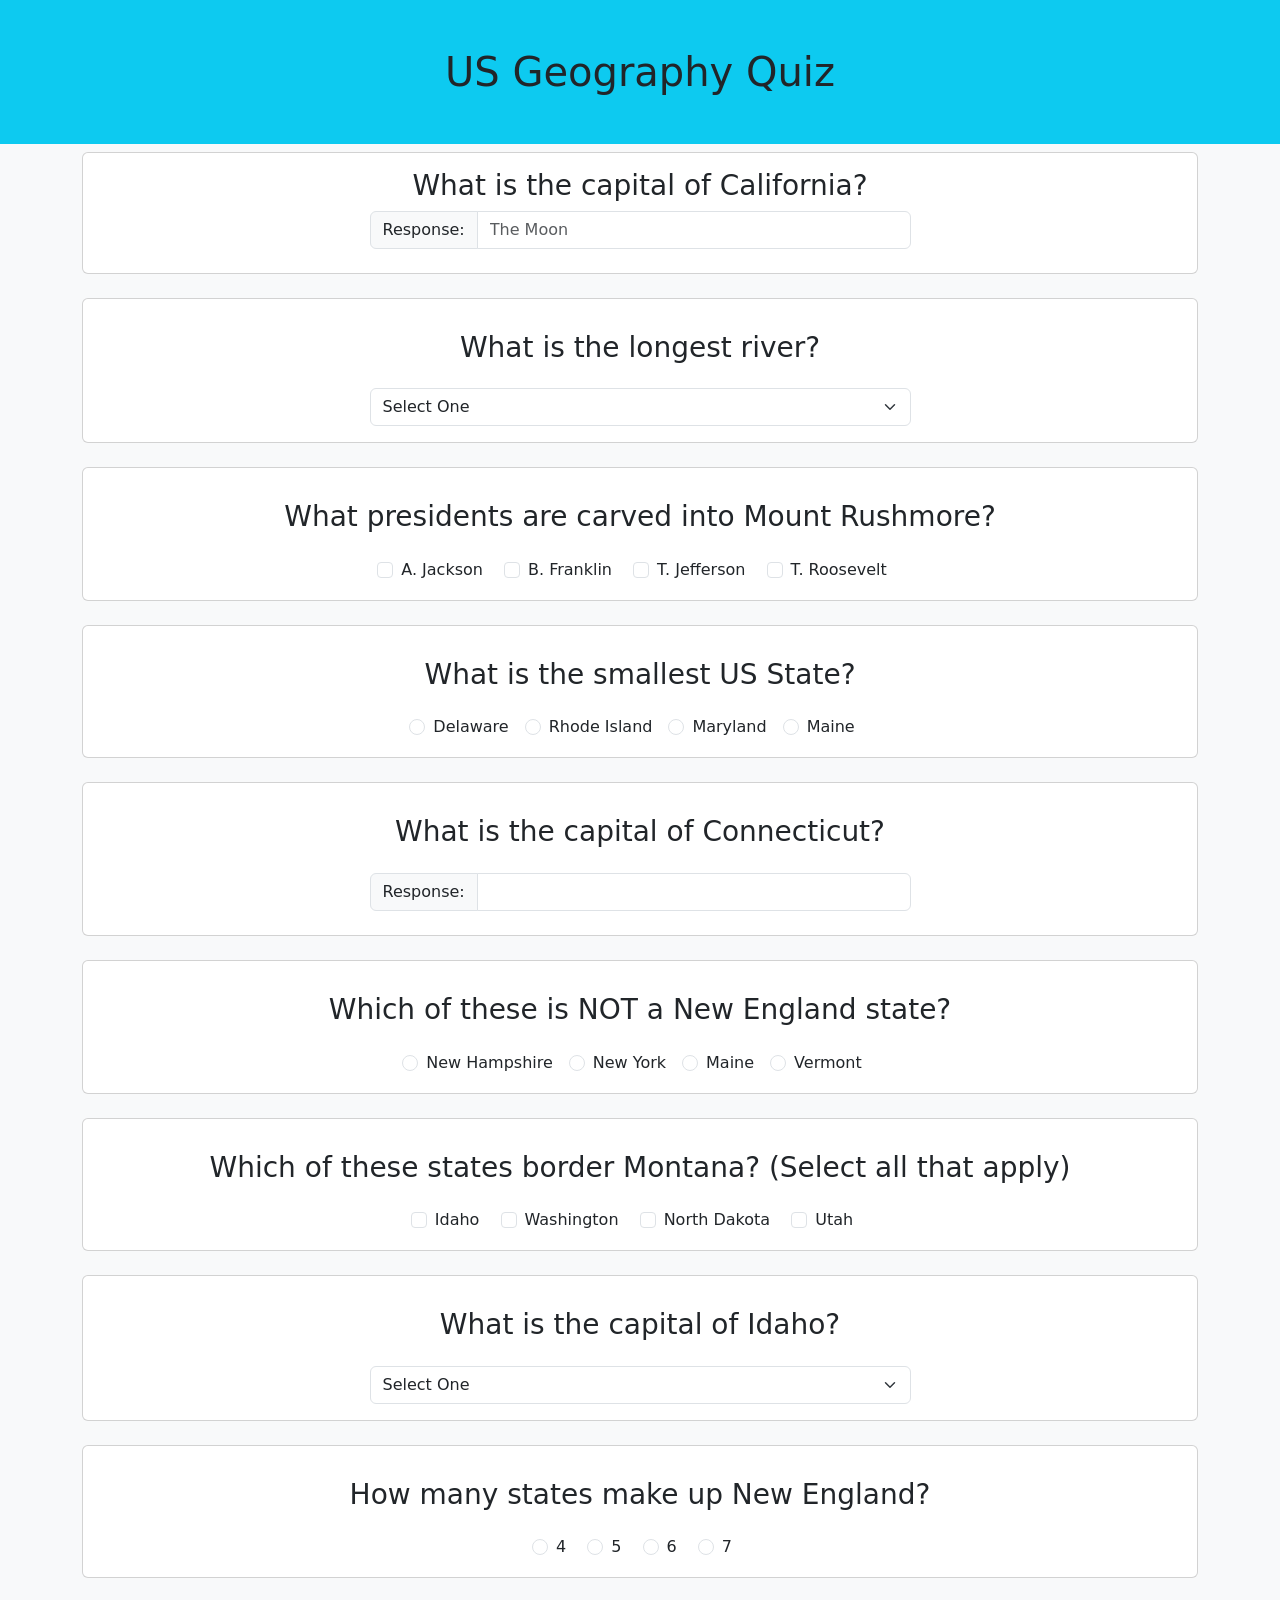
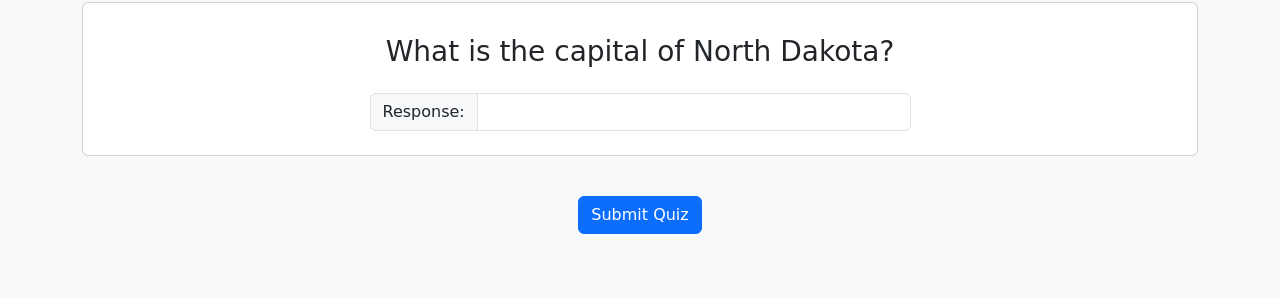
==== hw2/index.html @ 58f33fb3 "added hw2" ====
<!DOCTYPE html>
<html lang="en">

<head>
    <meta charset="UTF-8">
    <meta name="viewport" content="width=device-width, initial-scale=1.0">

    <link rel="stylesheet" href="https://cdn.jsdelivr.net/npm/bootstrap@5.3.3/dist/css/bootstrap.min.css">

    <title>US Geography Quiz</title>
</head>

<body class="text-center bg-light align-items-center">
    <h1 class="p-5 bg-info">US Geography Quiz</h1>

    <div class="container-lg mb-5">
        <div class="card mb-4">
            <div class="card-body">
                <!-- question 1 -->
                <h3 class="card-title"><span id="markImg1"></span>What is the capital of California?</h3>
                <div class="input-group mb-2 w-50 mx-auto">
                    <span class="input-group-text">Response:</span>
                    <input type="text" id="q1" class="form-control" placeholder="The Moon">
                </div>
                <div id="q1Feedback"></div>
                <h3 id="validationFdbk" class="bg-danger text-white"></h3>
            </div>
        </div>
        <div class="card mb-4">
            <div class="card-body">
                <!-- question 2 -->
                <h3 class="p-3"><span id="markImg2"></span>What is the longest river?</h3>
                <select id="q2" class="form-select w-50 mx-auto">
                    <option value="">Select One</option>
                    <option value="ms">Mississippi</option>
                    <option value="mo">Missouri</option>
                    <option value="co">Colorado</option>
                    <option value="de">Delaware</option>
                </select>
                <div id="q2Feedback"></div>
            </div>
        </div>
        <div class="card mb-4">
            <div class="card-body">
                <!-- questeion 3 -->
                <h3 class="p-3"><span id="markImg3"></span>What presidents are carved into Mount Rushmore?</h3>
                <div class="form-check form-check-inline">
                    <input type="checkbox" id="Jackson" class="form-check-input">
                    <label class="form-check-label" for="Jackson">A. Jackson</label>
                </div>
                <div class="form-check form-check-inline">
                    <input type="checkbox" id="Franklin" class="form-check-input">
                    <label class="form-check-label" for="Franklin">B. Franklin</label>
                </div>
                <div class="form-check form-check-inline">
                    <input type="checkbox" id="Jefferson" class="form-check-input">
                    <label class="form-check-label" for="Jefferson">T. Jefferson</label>
                </div>
                <div class="form-check form-check-inline">
                    <input type="checkbox" id="Roosevelt" class="form-check-input">
                    <label class="form-check-label" for="Roosevelt">T. Roosevelt</label>
                </div>
                <div id="q3Feedback"></div>
            </div>
        </div>
        <div class="card mb-4">
            <div class="card-body">
                <!-- question 4 -->
                <h3 class="p-3"><span id="markImg4"></span>What is the smallest US State?</h3>
                <div id="q4Choices"></div>
                <div id="q4Feedback"></div>
            </div>
        </div>
        <div class="card mb-4">
            <div class="card-body">
                <!-- question 5 (write-in) -->
                <h3 class="p-3"><span id="markImg5"></span>What is the capital of Connecticut?</h3>
                <div class="input-group mb-2 w-50 mx-auto">
                    <span class="input-group-text">Response:</span>
                    <input type="text" id="q5" class="form-control">
                </div>
                <div id="q5Feedback"></div>
            </div>
        </div>
        <div class="card mb-4">
            <div class="card-body">
                <!-- question 6 (single choice, randomized) -->
                <h3 class="p-3"><span id="markImg6"></span>Which of these is NOT a New England state?</h3>
                <div id="q6Choices"></div>
                <div id="q6Feedback"></div>
            </div>
        </div>
        <div class="card mb-4">
            <div class="card-body">
                <!-- question 7 (multiple choice) -->
                <h3 class="p-3"><span id="markImg7"></span>Which of these states border Montana? (Select all that apply)
                </h3>
                <div class="form-check form-check-inline">
                    <input type="checkbox" id="q7Idaho" class="form-check-input">
                    <label class="form-check-label" for="q7Idaho">Idaho</label>
                </div>
                <div class="form-check form-check-inline">
                    <input type="checkbox" id="q7Washington" class="form-check-input">
                    <label class="form-check-label" for="q7Washington">Washington</label>
                </div>
                <div class="form-check form-check-inline">
                    <input type="checkbox" id="q7NorthDakota" class="form-check-input">
                    <label class="form-check-label" for="q7NorthDakota">North Dakota</label>
                </div>
                <div class="form-check form-check-inline">
                    <input type="checkbox" id="q7Utah" class="form-check-input">
                    <label class="form-check-label" for="q7Utah">Utah</label>
                </div>
                <div id="q7Feedback"></div>
            </div>
        </div>
        <div class="card mb-4">
            <div class="card-body">
                <!-- question 8 (dropdown) -->
                <h3 class="p-3"><span id="markImg8"></span>What is the capital of Idaho?</h3>
                <select id="q8" class="form-select w-50 mx-auto">
                    <option value="">Select One</option>
                    <option value="pocatello">Pocatello</option>
                    <option value="boise">Boise</option>
                    <option value="idahofalls">Idaho Falls</option>
                    <option value="coeurdalene">Coeur d'Alene</option>
                </select>
                <div id="q8Feedback"></div>
            </div>
        </div>
        <div class="card mb-4">
            <div class="card-body">
                <!-- question 9 (multiple choice) -->
                <h3 class="p-3"><span id="markImg9"></span>How many states make up New England?</h3>
                <div class="form-check form-check-inline">
                    <input type="radio" id="q9_4" name="q9" value="4" class="form-check-input">
                    <label class="form-check-label" for="q9_4">4</label>
                </div>
                <div class="form-check form-check-inline">
                    <input type="radio" id="q9_5" name="q9" value="5" class="form-check-input">
                    <label class="form-check-label" for="q9_5">5</label>
                </div>
                <div class="form-check form-check-inline">
                    <input type="radio" id="q9_6" name="q9" value="6" class="form-check-input">
                    <label class="form-check-label" for="q9_6">6</label>
                </div>
                <div class="form-check form-check-inline">
                    <input type="radio" id="q9_7" name="q9" value="7" class="form-check-input">
                    <label class="form-check-label" for="q9_7">7</label>
                </div>
                <div id="q9Feedback"></div>
            </div>
        </div>
        <div class="card mb-4">
            <div class="card-body">
                <!-- question 10 (write-in) -->
                <h3 class="p-3"><span id="markImg10"></span>What is the capital of North Dakota?</h3>
                <div class="input-group mb-2 w-50 mx-auto">
                    <span class="input-group-text">Response:</span>
                    <input type="text" id="q10" class="form-control">
                </div>
                <div id="q10Feedback"></div>
            </div>
        </div>

        <!-- submit button -->
        <div id="congrats" class="alert alert-success d-flex align-items-center d-none" role="alert">
            <svg class="bi flex-shrink-0 me-2" width="24" height="24" role="img" aria-label="Success:">
                <use xlink:href="#check-circle-fill" />
            </svg>
            <div>
                You scored 80 or more points!  Way to go!
            </div>
        </div>
        <button class="btn btn-primary m-3">Submit Quiz</button>
        <h2 id="totalScore" class="text-info"></h2>
        <!-- total attempts -->
        <h3 id="totalAttempts"></h3>
    </div>

    <script src="js/script.js"></script>
</body>

</html>
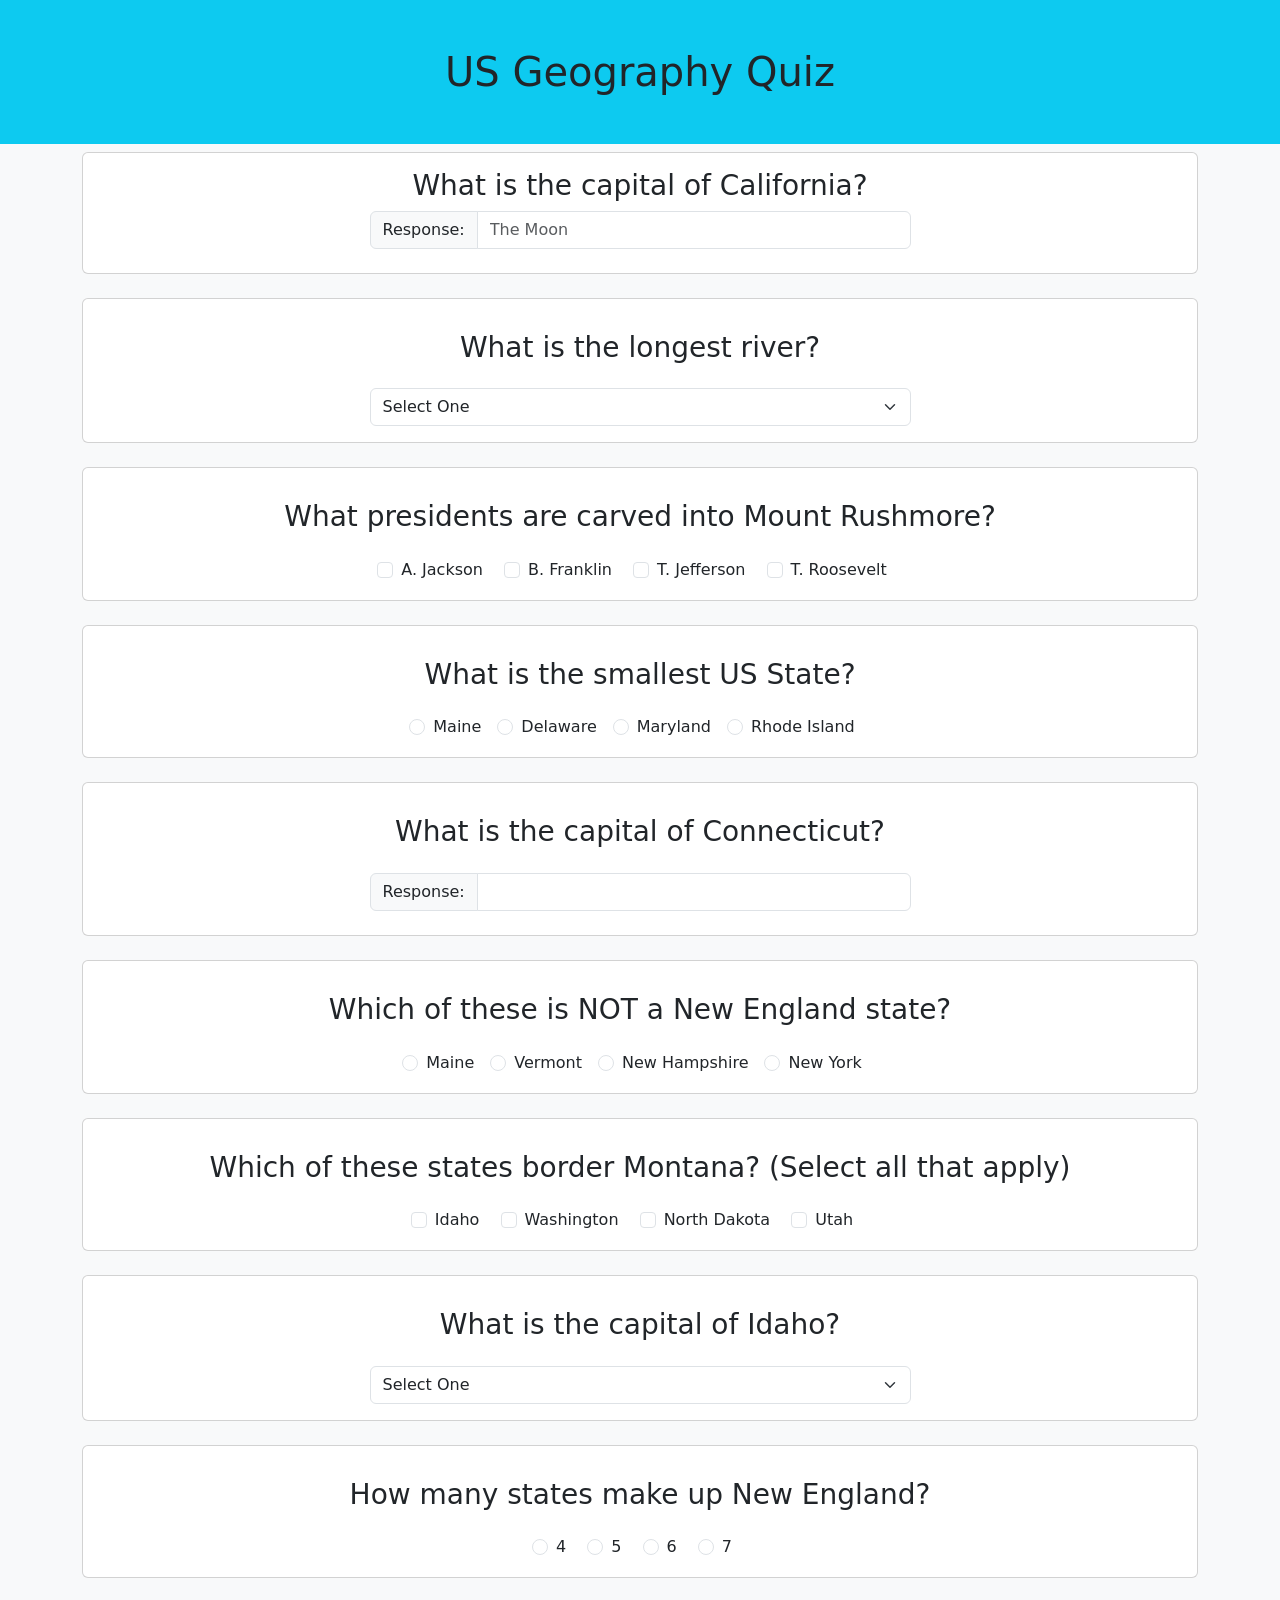
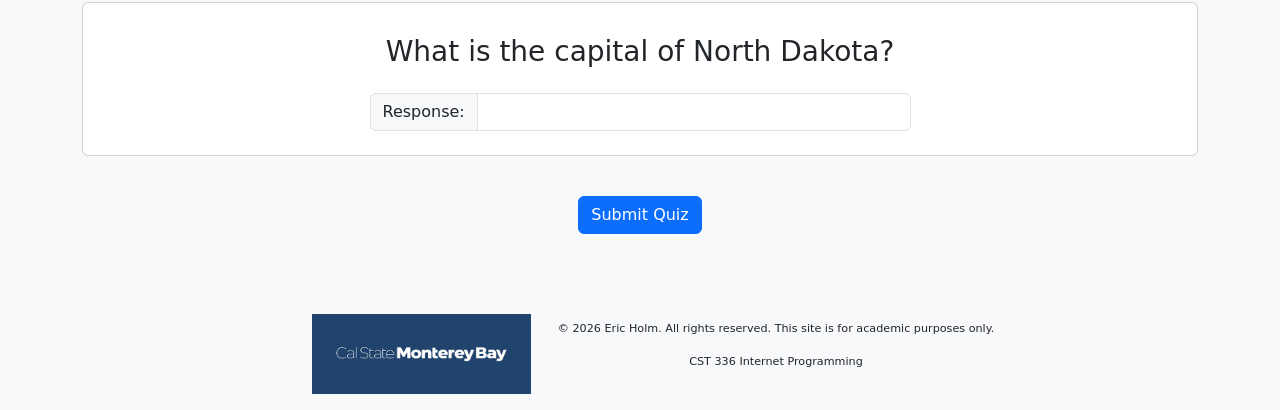
==== commit 619cefcb: "added footer" ====
--- a/hw2/index.html
+++ b/hw2/index.html
@@ -6,7 +6,8 @@
     <meta name="viewport" content="width=device-width, initial-scale=1.0">
 
     <link rel="stylesheet" href="https://cdn.jsdelivr.net/npm/bootstrap@5.3.3/dist/css/bootstrap.min.css">
-
+    <link href="css/styles.css" rel="stylesheet" type="text/css">
+    
     <title>US Geography Quiz</title>
 </head>
 
@@ -169,7 +170,7 @@
                 <use xlink:href="#check-circle-fill" />
             </svg>
             <div>
-                You scored 80 or more points!  Way to go!
+                You scored 80 or more points! Way to go!
             </div>
         </div>
         <button class="btn btn-primary m-3">Submit Quiz</button>
@@ -178,6 +179,16 @@
         <h3 id="totalAttempts"></h3>
     </div>
 
+    <footer>
+        <!--The footer will be added here -->
+
+        <div class="logo"></div>
+        <div>
+            <p>&copy; 2026 Eric Holm. All rights reserved. This site is for academic purposes only.</p>
+            <p>CST 336 Internet Programming</p>
+        </div>
+    </footer>
+
     <script src="js/script.js"></script>
 </body>
 
--- a/hw2/css/styles.css
+++ b/hw2/css/styles.css
@@ -0,0 +1,23 @@
+
+
+/* footer */
+
+footer {
+    display: flex;
+    flex-direction: row;
+    align-items: center;
+    justify-content:center;
+    width: 100%;
+    font-size: 0.7rem;
+}
+
+footer div.logo {
+    background-image: url('../img/csumb_Logo_Typemark-Reversed-single-color -600px.jpg');
+    background-size: contain;
+    background-position: center;
+    background-repeat: no-repeat;
+    width: 15rem;
+    height: 5rem;
+    min-width: 5rem;
+    margin: 1rem;
+}
